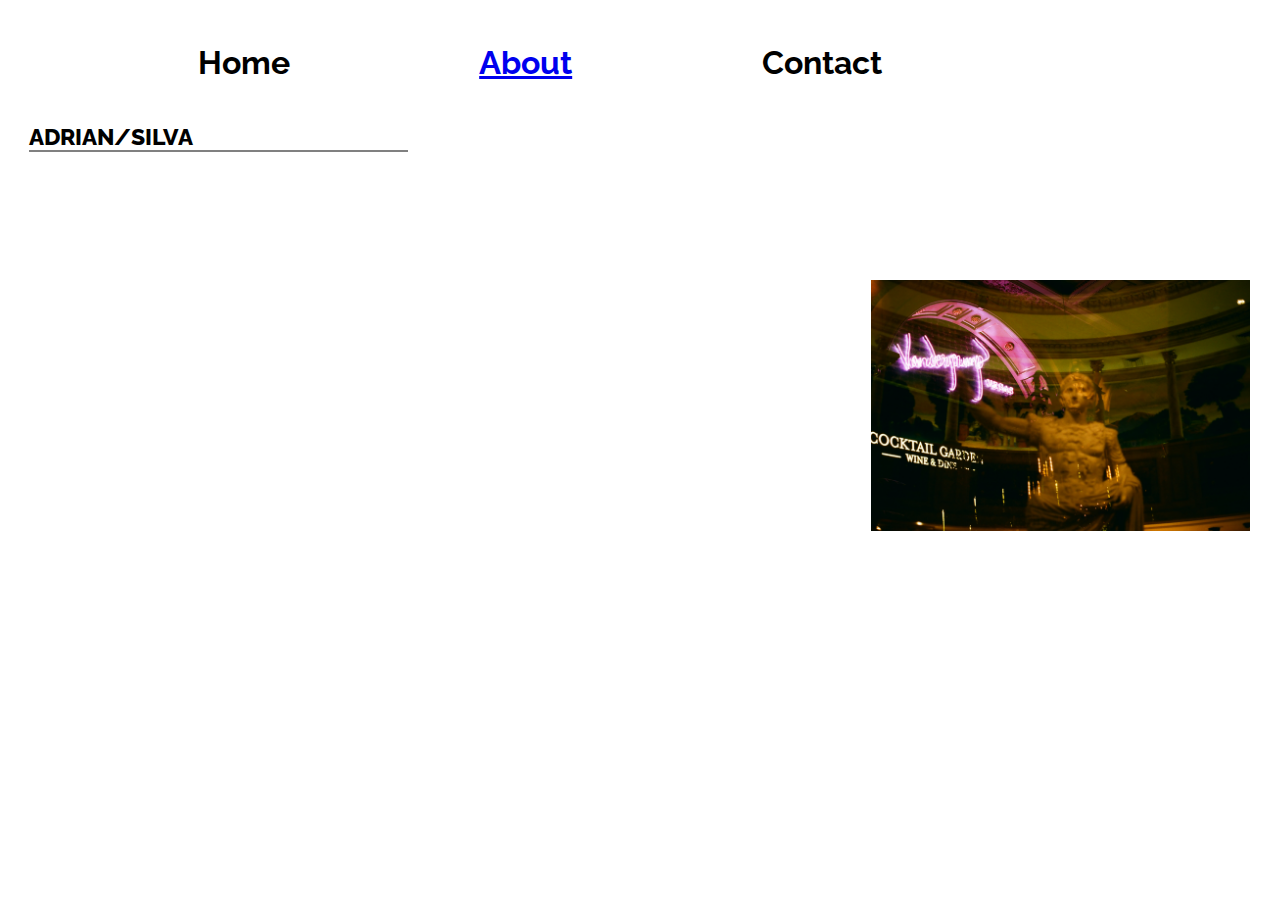
==== index.html @ 06df66bc "website build" ====
<!DOCTYPE html>
<html lang="en">
<head>
    <meta charset="UTF-8">
    <meta name="viewport" content="width=device-width, initial-scale=1.0">
    <meta http-equiv="X-UA-Compatible" content="ie=edge">
    <title>Adrian Photo Blog</title>
    <link rel="stylesheet" href="style.css">
    <link href="https://fonts.googleapis.com/css?family=Raleway&display=swap" rel="stylesheet">

</head>
<body>
    
    <div class="main">
    <h1>Home</h1>
    <h1><a href="about.html">About</a></h1>
    <h1>Contact</h1>
    </div>
    <p>Adrian/Silva</p>

    <img src="photos/12.JPG" alt="">
    <img src="photos/9.JPG" alt="">
    <img src="photos/11.JPG" alt="">
    <img src="photos/4.JPG" alt="">
    <img src="photos/8.JPG" alt="">
    <img src="photos/6.JPG" alt="">
    <img src="photos/7.JPG" alt="">
    <img src="photos/10.JPG" alt="">
    <img src="photos/1.JPG" alt="">
    <img class="pic1" src="photos/5.JPG" alt="">
    <img class="pic2" src="photos/2.JPG" alt="">
    <img class ="pic3" src="photos/3.JPG" alt="">


</body>
</html>
---- style.css ----
h1 {
    font-family: Raleway;
    float: left;
    margin-left: 15%;
    padding-bottom: 20px;

}

p {
    
    margin-left: 1.66%;
    font-family: Raleway;
    font-weight: 800;
    font-size: 23px;
    text-transform: uppercase;
    border-bottom: 2px solid grey;
    width: 30%;
    
}

img {
    width: 30%;
    float: left;
    margin: 1.66%;
}

.pic1{
    width: 30%;
    float: right;
}

.pic2{
    padding-top: 80px;
    width: 30%;
    float: right;
}

.pic3{
    width: 30%;
    float: right;
}
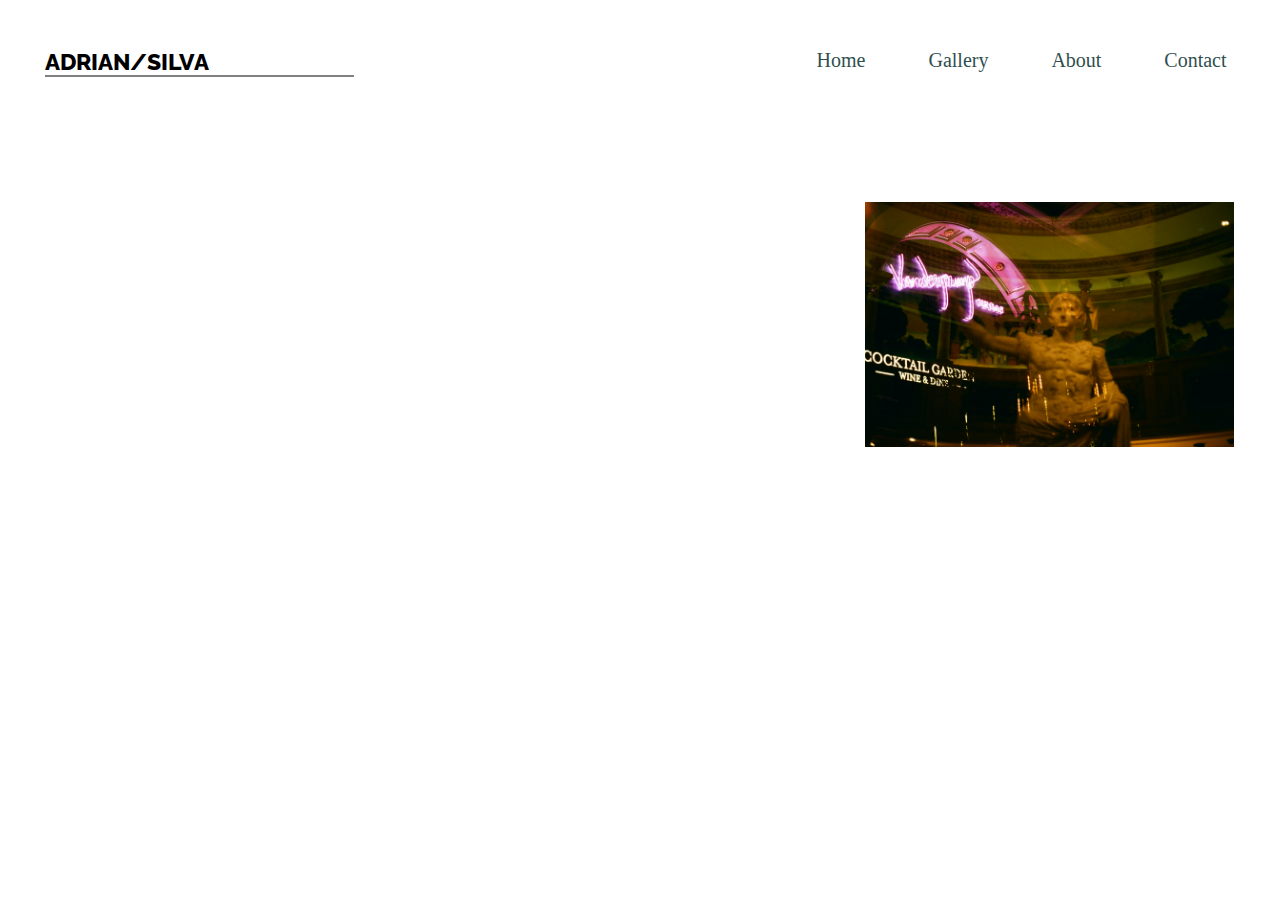
==== commit 484331a7: "tab-bar protoype" ====
--- a/index.html
+++ b/index.html
@@ -10,13 +10,19 @@
 
 </head>
 <body>
-    
-    <div class="main">
-    <h1>Home</h1>
-    <h1><a href="about.html">About</a></h1>
-    <h1>Contact</h1>
+
+
+    <div class ="container-top">
+        <p class= "box-name">Adrian/Silva</p>
+        <div class= "box-tab">
+        <ul>
+            <li>Contact</li>
+            <li>About</li>
+            <li>Gallery</li>
+            <li>Home</li>
+        </ul>
+        </div>
     </div>
-    <p>Adrian/Silva</p>
 
     <img src="photos/12.JPG" alt="">
     <img src="photos/9.JPG" alt="">
@@ -31,6 +37,5 @@
     <img class="pic2" src="photos/2.JPG" alt="">
     <img class ="pic3" src="photos/3.JPG" alt="">
 
-
 </body>
 </html>--- a/style.css
+++ b/style.css
@@ -1,3 +1,6 @@
+body{
+    margin: 25px;
+}
 h1 {
     font-family: Raleway;
     float: left;
@@ -6,18 +9,47 @@
 
 }
 
-p {
-    
-    margin-left: 1.66%;
-    font-family: Raleway;
-    font-weight: 800;
-    font-size: 23px;
-    text-transform: uppercase;
-    border-bottom: 2px solid grey;
-    width: 30%;
-    
+
+.container-top{
+    display: flex;
+    margin-right: 1.5%;
+}
+.box-name{
+   flex: 0.7;
+   margin-left: 1.66%;
+   font-family: Raleway;
+   font-weight: 800;
+   font-size: 23px;
+   text-transform: uppercase;
+   border-bottom: 2px solid grey;
+   width: 30%;
 }
 
+.box-tab{
+    flex: 2;
+}
+
+.box-tab ul {
+    list-style-type: none;
+    margin: 0;
+    padding: 0;
+    overflow: hidden;
+}
+  
+  li {
+    padding: 10px;
+    padding-left: 6%;
+    float: right;
+    display: block;
+    color: darkslategray;
+    text-align: center;
+    text-decoration: none;
+    margin: 0;
+    margin-top: 14px;
+    font-size: 20px;
+    
+  }
+  
 img {
     width: 30%;
     float: left;
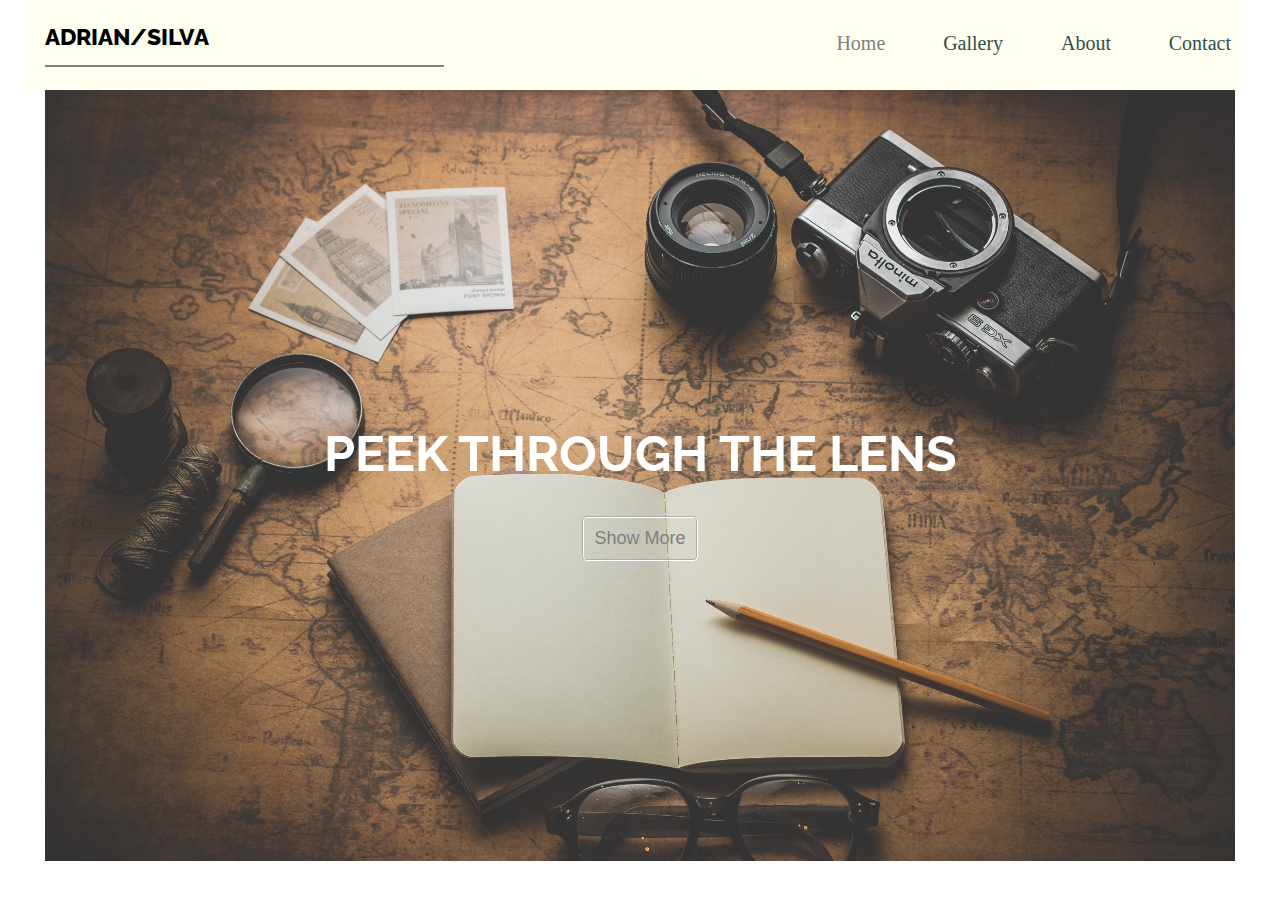
==== commit df240617: "home and gallery done" ====
--- a/index.html
+++ b/index.html
@@ -7,35 +7,53 @@
     <title>Adrian Photo Blog</title>
     <link rel="stylesheet" href="style.css">
     <link href="https://fonts.googleapis.com/css?family=Raleway&display=swap" rel="stylesheet">
-
+    <script src="script.js" defer></script>
 </head>
 <body>
-
 
     <div class ="container-top">
         <p class= "box-name">Adrian/Silva</p>
         <div class= "box-tab">
-        <ul>
-            <li>Contact</li>
-            <li>About</li>
-            <li>Gallery</li>
-            <li>Home</li>
-        </ul>
+            <ul class="tabs">
+                <li data-tab-target="#contact" class="tab">Contact</li>
+                <li data-tab-target="#about" class="tab">About</li>
+                <li data-tab-target="#gallery" class="tab">Gallery</li>
+                <li data-tab-target="#home-text" class="active tab">Home</li>
+            </ul>
+        </div>
+    </div>
+    
+    <div class="tab-content">
+        <div id="home-text" data-tab-content class="active">
+          <h1>PEEK THROUGH THE LENS</h1>
+          <button type="button">Show More</button>
+        </div>
+        <div id="gallery" data-tab-content>
+            <img src="photos/12.JPG" alt="">
+            <img src="photos/9.JPG" alt="">
+            <img src="photos/11.JPG" alt="">
+            <img src="photos/4.JPG" alt="">
+            <img src="photos/8.JPG" alt="">
+            <img src="photos/6.JPG" alt="">
+            <img src="photos/7.JPG" alt="">
+            <img src="photos/10.JPG" alt="">
+            <img src="photos/1.JPG" alt="">
+            <img class="pic1" src="photos/5.JPG" alt="">
+            <img class="pic2" src="photos/2.JPG" alt="">
+            <img class ="pic3" src="photos/3.JPG" alt="">   
+        </div>
+        <div id="about" data-tab-content>
+            <div class="about-sep">
+                <h1>About Adrian</h1>
+                <p>Lorem ipsum dolor sit amet consectetur adipisicing elit. Ex quibusdam quaerat voluptatem sed quis commodi consequatur non expedita, corrupti autem placeat et possimus ad consectetur labore cupiditate ut velit natus!</p>
+            </div>
+                <img src="photos/about_pic.jpg" alt="">
+        </div>
+        <div id="contact" data-tab-content>
+            <h1>Contact me at</h1>
+            <p>This is my new number</p>
         </div>
     </div>
 
-    <img src="photos/12.JPG" alt="">
-    <img src="photos/9.JPG" alt="">
-    <img src="photos/11.JPG" alt="">
-    <img src="photos/4.JPG" alt="">
-    <img src="photos/8.JPG" alt="">
-    <img src="photos/6.JPG" alt="">
-    <img src="photos/7.JPG" alt="">
-    <img src="photos/10.JPG" alt="">
-    <img src="photos/1.JPG" alt="">
-    <img class="pic1" src="photos/5.JPG" alt="">
-    <img class="pic2" src="photos/2.JPG" alt="">
-    <img class ="pic3" src="photos/3.JPG" alt="">
-
 </body>
 </html>--- a/style.css
+++ b/style.css
@@ -1,21 +1,32 @@
 body{
     margin: 25px;
 }
+
+[data-tab-content] {
+    display: none;
+  }
+  
+.active[data-tab-content] {
+    display: block;
+}
+
+
 h1 {
     font-family: Raleway;
-    float: left;
-    margin-left: 15%;
-    padding-bottom: 20px;
-
 }
 
 
 .container-top{
+    position: fixed;
+    top: 0;
     display: flex;
-    margin-right: 1.5%;
+    width: 95%;
+    height: 90px;
+    background: ivory;
+ 
 }
 .box-name{
-   flex: 0.7;
+   flex: 1;
    margin-left: 1.66%;
    font-family: Raleway;
    font-weight: 800;
@@ -45,10 +56,20 @@
     text-align: center;
     text-decoration: none;
     margin: 0;
-    margin-top: 14px;
+    margin-top: 22px;
     font-size: 20px;
+    cursor: pointer;
     
   }
+
+  li:hover{
+      color: gray;
+  }
+
+  li.active {
+      color: gray;
+  }
+
   
 img {
     width: 30%;
@@ -70,4 +91,48 @@
 .pic3{
     width: 30%;
     float: right;
-}+}
+
+#home-text{
+    margin-left: 20px;
+    margin-right: 20px;
+    margin-top: 90px;
+    padding-top: 300px;
+    padding-bottom: 300px;
+    text-align: center;
+    background-image: url("photos/home_pic.jpg");
+    background-size: cover;
+
+}
+
+#home-text h1{
+    color: white;
+    font-size: 50px;
+}
+#home-text button{
+    color: gray;
+    background-color: transparent;
+    border-color: white;
+    font-size: 18px;
+    border-radius: 5px;
+    border-style: groove;
+    padding: 10px;
+
+}
+
+#home-text button:hover{
+    color: white;
+    background-color: gray;
+    border-color: transparent;
+}
+
+#about{
+    margin-top: 90px;
+    background-color: blueviolet;
+}
+
+
+#about img{
+    float: left;
+    width: 50%;
+}
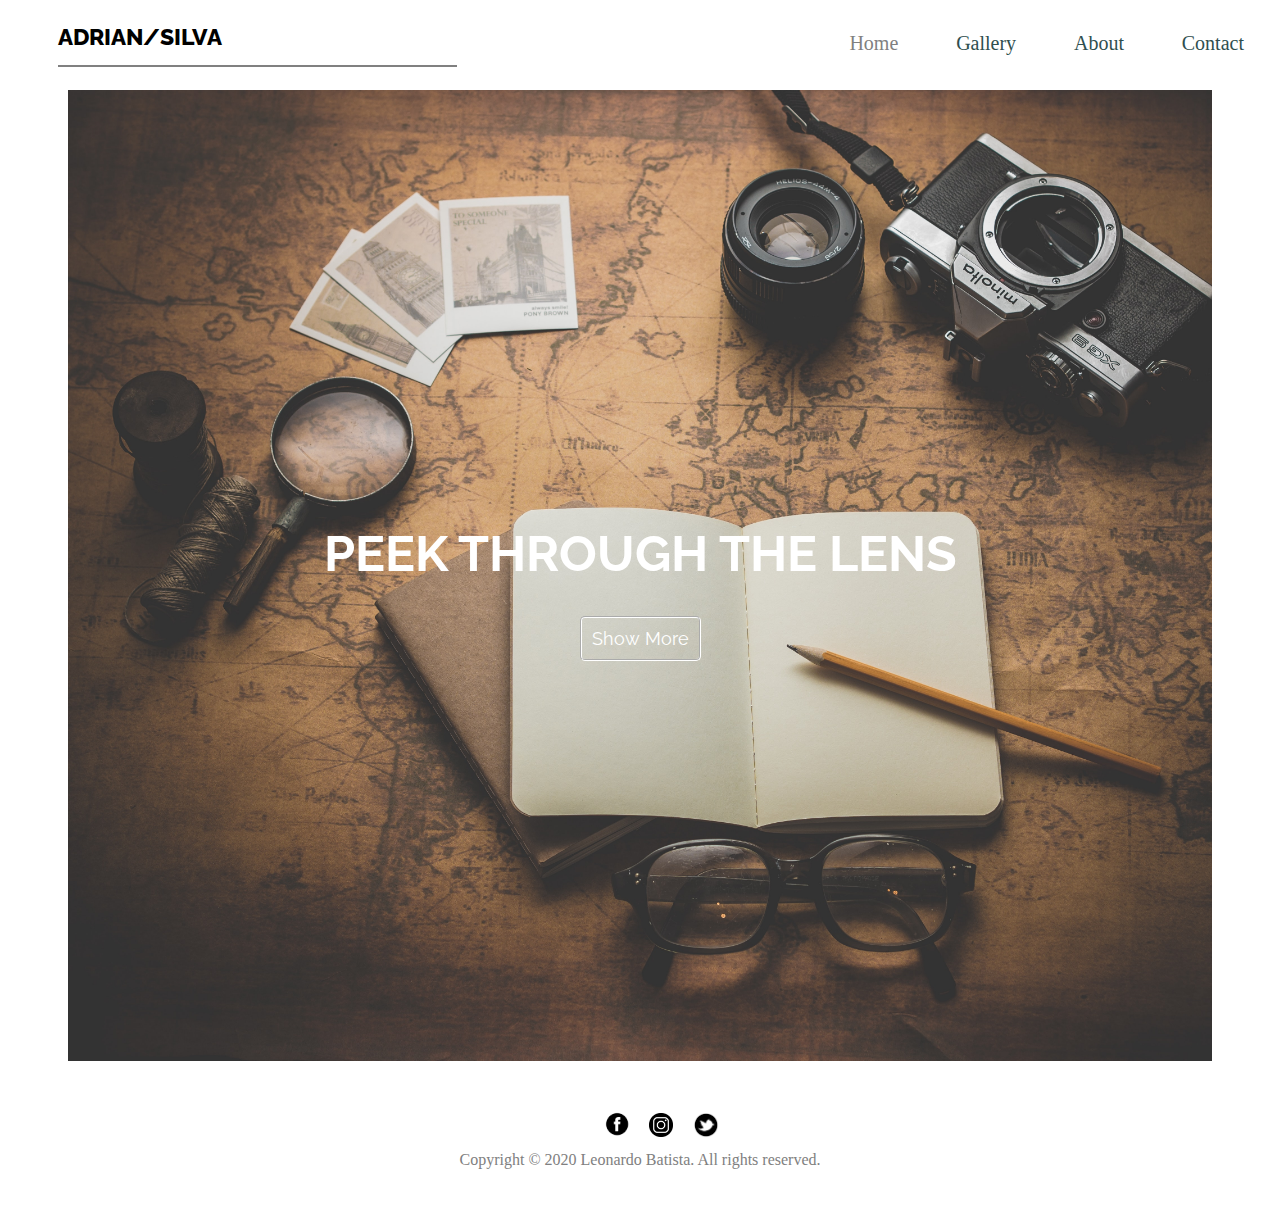
==== commit 6957f937: "fixed styling on gallery page" ====
--- a/index.html
+++ b/index.html
@@ -43,11 +43,15 @@
             <img class ="pic3" src="photos/3.JPG" alt="">   
         </div>
         <div id="about" data-tab-content>
-            <div class="about-sep">
-                <h1>About Adrian</h1>
-                <p>Lorem ipsum dolor sit amet consectetur adipisicing elit. Ex quibusdam quaerat voluptatem sed quis commodi consequatur non expedita, corrupti autem placeat et possimus ad consectetur labore cupiditate ut velit natus!</p>
+          <div class = "picture-text-container">
+                <img src="photos/about_pic.jpg" alt="">
+            <div class="about-container">
+                <h1 id="about-adrian">About Adrian</h1>
+                <p id="about-adrian-par">Lorem ipsum dolor sit amet consectetur adipisicing elit. Ex quibusdam quaerat voluptatem sed quis commodi consequatur non expedita, corrupti autem placeat et possimus ad consectetur labore cupiditate ut velit natus! Lorem ipsum dolor sit amet consectetur, adipisicing elit. Enim consequuntur dicta, nam voluptate amet doloribus, facere iste neque similique, voluptatem ipsam dolores? Maiores architecto id ratione est laborum sit. Iure! Lorem ipsum dolor sit amet consectetur adipisicing elit. Quis, explicabo repellat distinctio voluptatum voluptatem accusamus nostrum accusantium praesentium illum est consectetur nemo facere perferendis molestiae iure. Doloribus quos dolores temporibus?</p>
+                <h1 id="other-topic">Fun Facts</h1>
+                <p id="other-topic-par">Lorem ipsum dolor sit amet consectetur adipisicing elit. Delectus modi vel ratione est, qui incidunt pariatur porro ullam sed. Velit praesentium voluptate explicabo autem illo inventore recusandae, accusantium repellendus doloremque! Lorem ipsum dolor, sit amet consectetur adipisicing elit. Placeat asperiores temporibus, commodi aliquam soluta quisquam veniam autem! Perspiciatis necessitatibus hic repudiandae odio, pariatur similique autem dolorem eligendi, nisi impedit animi. Lorem ipsum dolor sit amet consectetur adipisicing elit. Neque dolorem quod voluptatem rem nesciunt facilis vitae, sit dicta ipsam ab aperiam esse natus facere numquam corrupti, illum incidunt? Veniam, eligendi.</p>
             </div>
-                <img src="photos/about_pic.jpg" alt="">
+          </div>
         </div>
         <div id="contact" data-tab-content>
             <h1>Contact me at</h1>
@@ -55,5 +59,10 @@
         </div>
     </div>
 
+        <a href="https://www.facebook.com"><img class="face-logo" src="photos/circular_facebook_logo.png" alt=""></a>
+        <a href="https://www.instagram.com/"><img class="insta-logo" src="photos/insta_logo.png" alt=""></a>
+        <a href="https://twitter.com"><img class="tweeter-logo" src="photos/circular_tweeter_logo.png" alt=""></a>
+        <p id="copyright">Copyright © 2020 Leonardo Batista. All rights reserved.</p>
+
 </body>
 </html>--- a/style.css
+++ b/style.css
@@ -1,5 +1,5 @@
 body{
-    margin: 25px;
+    margin: 38px;
 }
 
 [data-tab-content] {
@@ -22,7 +22,9 @@
     display: flex;
     width: 95%;
     height: 90px;
-    background: ivory;
+    background: white;
+    margin: 0;
+    padding: 0;
  
 }
 .box-name{
@@ -94,11 +96,11 @@
 }
 
 #home-text{
-    margin-left: 20px;
-    margin-right: 20px;
+    margin-left: 30px;
+    margin-right: 30px;
     margin-top: 90px;
-    padding-top: 300px;
-    padding-bottom: 300px;
+    padding-top: 400px;
+    padding-bottom: 400px;
     text-align: center;
     background-image: url("photos/home_pic.jpg");
     background-size: cover;
@@ -110,13 +112,14 @@
     font-size: 50px;
 }
 #home-text button{
-    color: gray;
+    color: white;
     background-color: transparent;
     border-color: white;
     font-size: 18px;
     border-radius: 5px;
     border-style: groove;
     padding: 10px;
+    font-family: Raleway;
 
 }
 
@@ -128,11 +131,97 @@
 
 #about{
     margin-top: 90px;
-    background-color: blueviolet;
-}
-
-
-#about img{
-    float: left;
-    width: 50%;
-}
+}
+
+.about-container{
+
+    display: flex;
+    flex-direction: column;
+    flex: 1;
+    padding-bottom: 600px;
+    background-color: lightgray;
+}
+
+#about-adrian{
+    flex: 1;
+    text-align: center;
+    margin-top: 250px;
+    margin-bottom: 0;
+    padding-bottom: 0;
+}
+
+#about-adrian-par{
+    flex: 1;
+    text-align: center;
+    margin-left: 18%;
+    margin-right: 18%;
+
+
+   
+}
+
+.picture-text-container{
+
+    display: flex;
+    margin-right: 20px;
+    margin-left: 20px;
+}
+
+.picture-text-container img{
+    flex: 1;
+    margin: 0;
+    margin-left: 10px;
+    
+    padding: 0;
+}
+
+#other-topic{
+    text-align: center;
+    margin-bottom: 0;
+
+}
+
+#other-topic-par{
+    text-align: center;
+    margin-left: 18%;
+    margin-right: 18%;
+}
+
+.media-links{
+    float: none;
+    margin: 0;
+    padding: 0;
+}
+
+.face-logo{
+    float: none;
+    margin-top: 50px;
+    width: 26px;
+    height: 26px;
+    margin-left: 47%;
+    margin-bottom: 2px;
+    margin-right: 15px;
+}
+
+.tweeter-logo{
+    float: none;
+    width: 28px;
+    height: 28px;
+    margin-bottom: 0;
+    margin-left: 0;
+}
+
+.insta-logo{
+    float: none;
+    width: 24px;
+    height: 24px;
+    margin-bottom: 2px;
+    margin-left: 0;
+    margin-right: 15px;
+}
+
+#copyright{
+    text-align: center;
+    margin-top: 8px;
+    color: gray;
+}